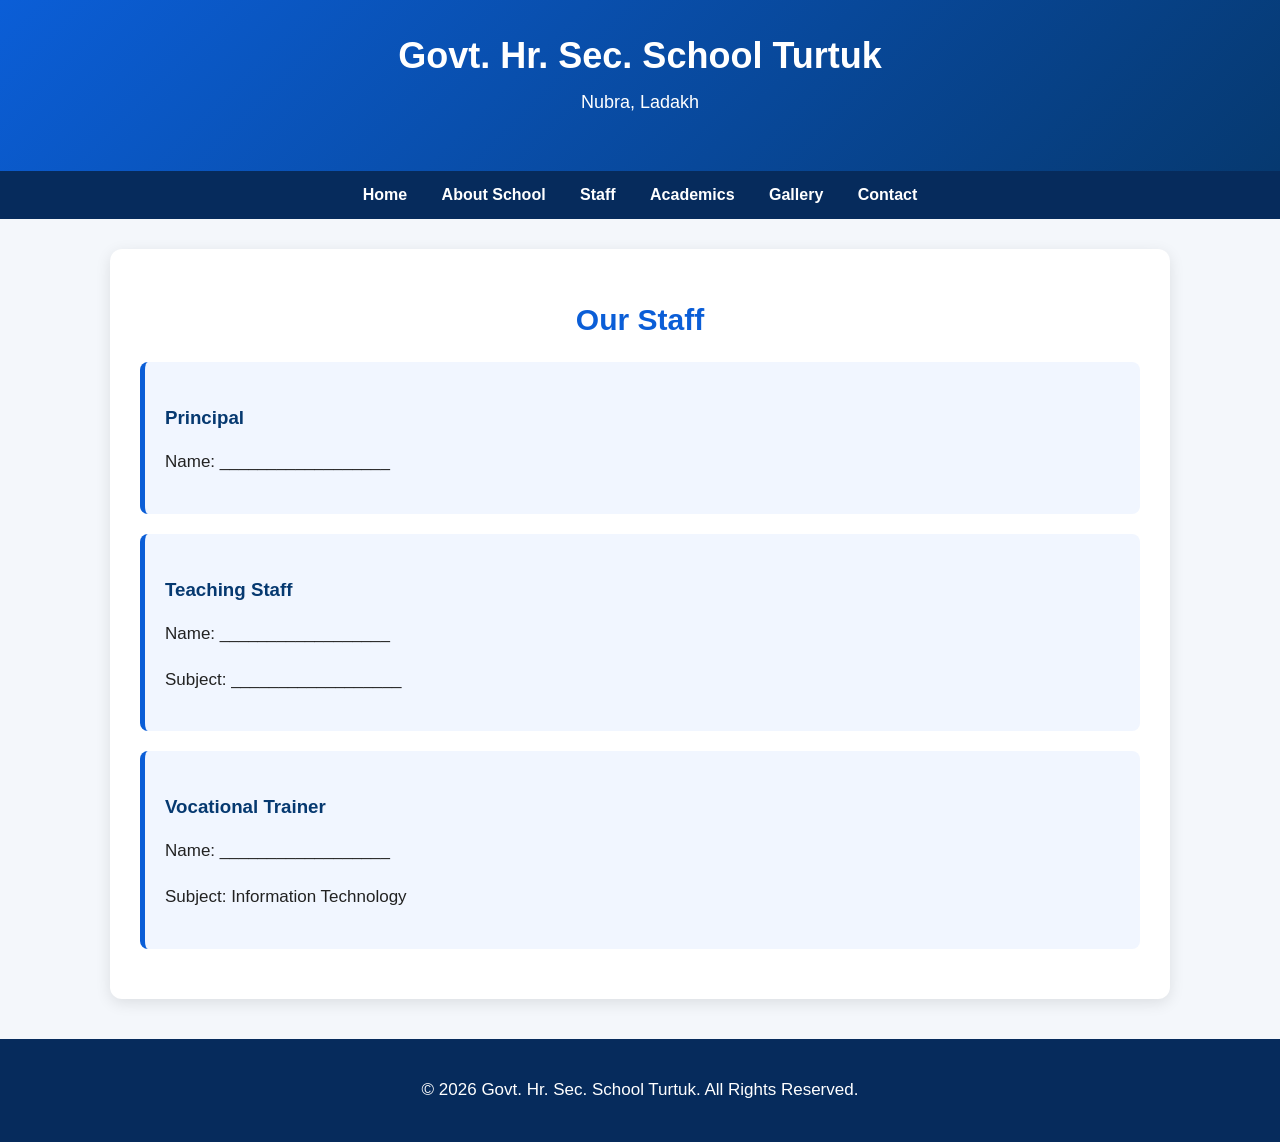
==== staff.html @ 14624526 "Add files via upload" ====
<!DOCTYPE html>
<html lang="en">

<head>
    <meta charset="UTF-8">
    <meta name="viewport" content="width=device-width, initial-scale=1.0">
    <title>Staff - Govt. Hr. Sec. School Turtuk</title>
    <link rel="stylesheet" href="style.css">
</head>

<body>

<header>
    <h1>Govt. Hr. Sec. School Turtuk</h1>
    <p>Nubra, Ladakh</p>
</header>

<nav>
    <a href="index.html">Home</a>
    <a href="about.html">About School</a>
    <a href="staff.html">Staff</a>
    <a href="academics.html">Academics</a>
    <a href="gallery.html">Gallery</a>
    <a href="contact.html">Contact</a>
</nav>

<main>
    <h2>Our Staff</h2>

    <div class="staff">
        <h3>Principal</h3>
        <p>Name: __________________</p>
    </div>

    <div class="staff">
        <h3>Teaching Staff</h3>
        <p>Name: __________________</p>
        <p>Subject: __________________</p>
    </div>

    <div class="staff">
        <h3>Vocational Trainer</h3>
        <p>Name: __________________</p>
        <p>Subject: Information Technology</p>
    </div>

</main>

<footer>
    <p>© 2026 Govt. Hr. Sec. School Turtuk. All Rights Reserved.</p>
</footer>

</body>
</html>
---- style.css ----
body {
    margin: 0;
    font-family: Arial, sans-serif;
    background-color: #f4f7fb;
    color: #222;
}

header {
    background: linear-gradient(135deg, #0b5ed7, #063970);
    color: white;
    text-align: center;
    padding: 35px 20px;
}

header h1 {
    margin: 0;
    font-size: 36px;
}

header p {
    font-size: 18px;
    margin-top: 10px;
}

nav {
    background-color: #062b5c;
    text-align: center;
    padding: 15px;
}

nav a {
    color: white;
    text-decoration: none;
    margin: 0 15px;
    font-weight: bold;
}

nav a:hover {
    color: #ffd700;
}

main {
    max-width: 1000px;
    margin: 30px auto;
    padding: 30px;
    background: white;
    border-radius: 12px;
    box-shadow: 0 4px 15px rgba(0,0,0,0.1);
}

h2 {
    color: #0b5ed7;
    text-align: center;
    font-size: 30px;
}

h3 {
    color: #063970;
    margin-top: 25px;
}

p {
    line-height: 1.7;
    font-size: 17px;
}

ul {
    line-height: 2;
    font-size: 17px;
}

.staff {
    background-color: #f1f6ff;
    padding: 20px;
    margin: 20px 0;
    border-left: 5px solid #0b5ed7;
    border-radius: 8px;
}

.gallery {
    display: grid;
    grid-template-columns: repeat(2, 1fr);
    gap: 20px;
}

.gallery img {
    width: 100%;
    height: 250px;
    object-fit: cover;
    border-radius: 10px;
    box-shadow: 0 4px 10px rgba(0,0,0,0.2);
}

footer {
    background-color: #062b5c;
    color: white;
    text-align: center;
    padding: 20px;
    margin-top: 40px;
}

@media (max-width: 600px) {
    header h1 {
        font-size: 26px;
    }

    nav a {
        display: block;
        margin: 10px;
    }

    main {
        margin: 15px;
        padding: 20px;
    }

    .gallery {
        grid-template-columns: 1fr;
    }
}
.school-banner {
    width: 100%;
    height: 350px;
    object-fit: cover;
    border-radius: 12px;
    margin-bottom: 25px;
    box-shadow: 0 4px 15px rgba(0,0,0,0.2);
}
.notice {
    background-color: #fff3cd;
    padding: 20px;
    margin: 25px 0;
    border-left: 6px solid #ffc107;
    border-radius: 10px;
}

.notice h2 {
    color: #856404;
    margin-top: 0;
}
.highlights {
    margin-top: 30px;
}

.highlight-container {
    display: flex;
    gap: 20px;
    justify-content: center;
}

.highlight-box {
    flex: 1;
    background-color: #f1f6ff;
    padding: 20px;
    border-radius: 10px;
    text-align: center;
    box-shadow: 0 3px 10px rgba(0,0,0,0.1);
}

.highlight-box h3 {
    margin-top: 0;
}

@media (max-width: 600px) {
    .highlight-container {
        flex-direction: column;
    }
}
.principal-message {
    margin-top: 30px;
    padding: 25px;
    background-color: #eef7ee;
    border-radius: 10px;
    border-left: 6px solid #198754;
}

.principal-message h2 {
    color: #198754;
    margin-top: 0;
}
.quick-links {
    margin-top: 30px;
    text-align: center;
}

.links-container {
    display: flex;
    flex-wrap: wrap;
    justify-content: center;
    gap: 15px;
}

.links-container a {
    background-color: #0b5ed7;
    color: white;
    text-decoration: none;
    padding: 12px 20px;
    border-radius: 8px;
    font-weight: bold;
}

.links-container a:hover {
    background-color: #063970;
}
.gallery-preview {
    margin-top: 30px;
    text-align: center;
}

.preview-images {
    display: grid;
    grid-template-columns: repeat(4, 1fr);
    gap: 15px;
    margin: 20px 0;
}

.preview-images img {
    width: 100%;
    height: 180px;
    object-fit: cover;
    border-radius: 10px;
    box-shadow: 0 3px 10px rgba(0,0,0,0.15);
}

.gallery-button {
    display: inline-block;
    background-color: #0b5ed7;
    color: white;
    text-decoration: none;
    padding: 12px 22px;
    border-radius: 8px;
    font-weight: bold;
}

.gallery-button:hover {
    background-color: #063970;
}

@media (max-width: 600px) {
    .preview-images {
        grid-template-columns: repeat(2, 1fr);
    }
}
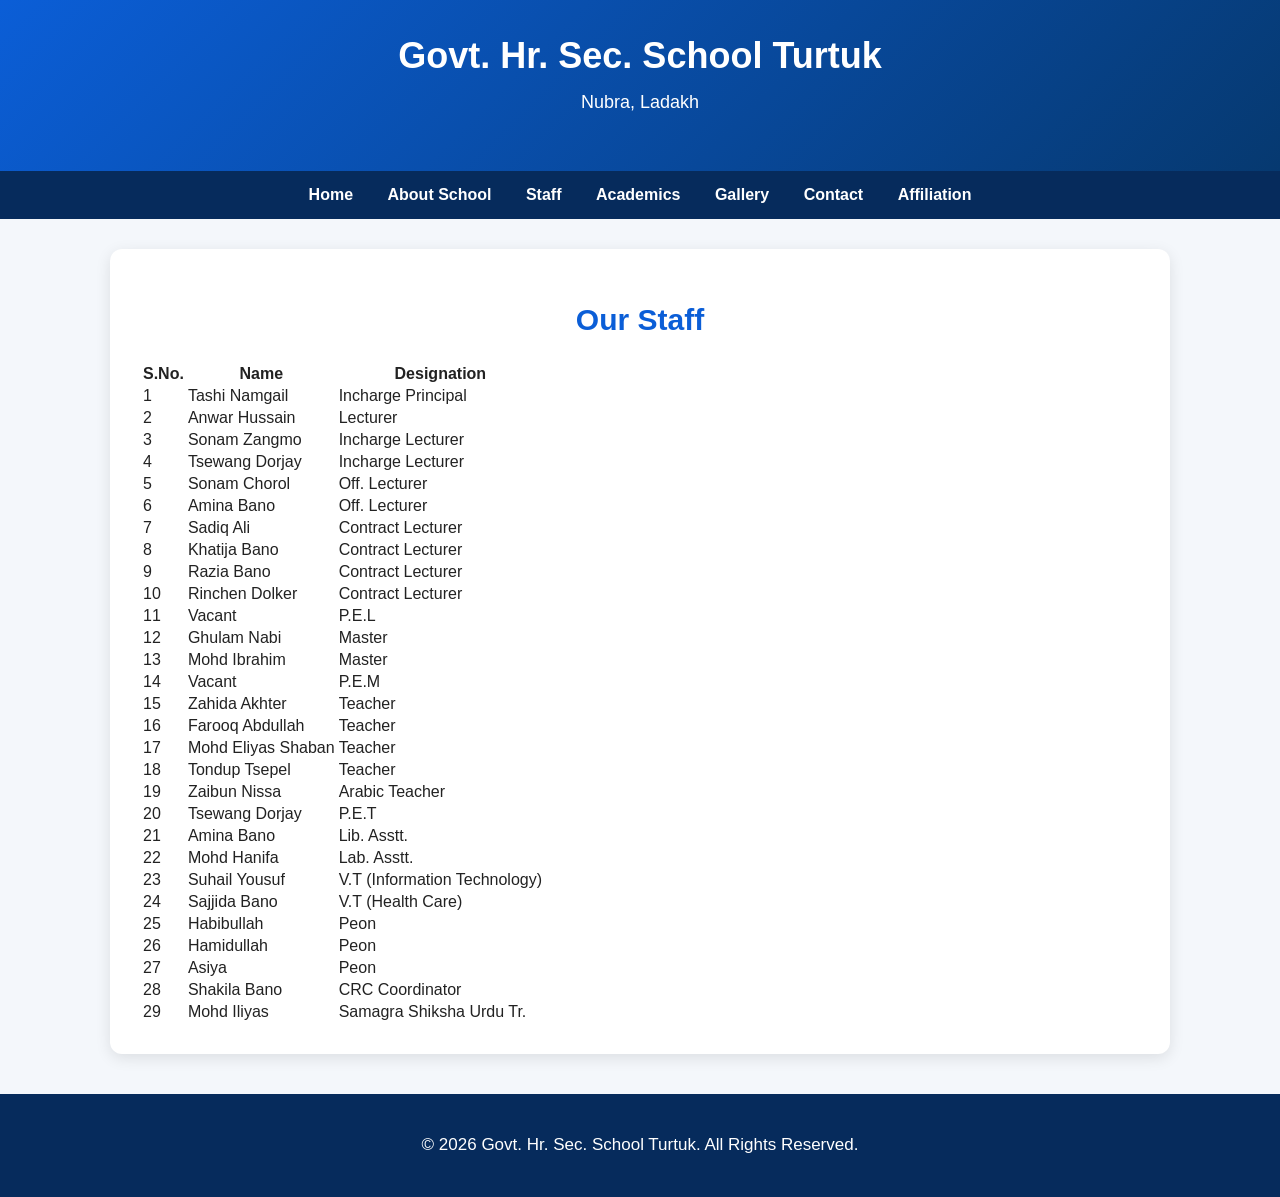
==== commit 0a16f03a: "Update staff.html" ====
--- a/staff.html
+++ b/staff.html
@@ -22,27 +22,200 @@
     <a href="academics.html">Academics</a>
     <a href="gallery.html">Gallery</a>
     <a href="contact.html">Contact</a>
+    <a href="affiliation.html">Affiliation</a>
 </nav>
 
 <main>
+
     <h2>Our Staff</h2>
 
-    <div class="staff">
-        <h3>Principal</h3>
-        <p>Name: __________________</p>
-    </div>
-
-    <div class="staff">
-        <h3>Teaching Staff</h3>
-        <p>Name: __________________</p>
-        <p>Subject: __________________</p>
-    </div>
-
-    <div class="staff">
-        <h3>Vocational Trainer</h3>
-        <p>Name: __________________</p>
-        <p>Subject: Information Technology</p>
-    </div>
+    <table class="staff-table">
+        <thead>
+            <tr>
+                <th>S.No.</th>
+                <th>Name</th>
+                <th>Designation</th>
+            </tr>
+        </thead>
+
+        <tbody>
+
+            <tr>
+                <td>1</td>
+                <td>Tashi Namgail</td>
+                <td>Incharge Principal</td>
+            </tr>
+
+            <tr>
+                <td>2</td>
+                <td>Anwar Hussain</td>
+                <td>Lecturer</td>
+            </tr>
+
+            <tr>
+                <td>3</td>
+                <td>Sonam Zangmo</td>
+                <td>Incharge Lecturer</td>
+            </tr>
+
+            <tr>
+                <td>4</td>
+                <td>Tsewang Dorjay</td>
+                <td>Incharge Lecturer</td>
+            </tr>
+
+            <tr>
+                <td>5</td>
+                <td>Sonam Chorol</td>
+                <td>Off. Lecturer</td>
+            </tr>
+
+            <tr>
+                <td>6</td>
+                <td>Amina Bano</td>
+                <td>Off. Lecturer</td>
+            </tr>
+
+            <tr>
+                <td>7</td>
+                <td>Sadiq Ali</td>
+                <td>Contract Lecturer</td>
+            </tr>
+
+            <tr>
+                <td>8</td>
+                <td>Khatija Bano</td>
+                <td>Contract Lecturer</td>
+            </tr>
+
+            <tr>
+                <td>9</td>
+                <td>Razia Bano</td>
+                <td>Contract Lecturer</td>
+            </tr>
+
+            <tr>
+                <td>10</td>
+                <td>Rinchen Dolker</td>
+                <td>Contract Lecturer</td>
+            </tr>
+
+            <tr>
+                <td>11</td>
+                <td>Vacant</td>
+                <td>P.E.L</td>
+            </tr>
+
+            <tr>
+                <td>12</td>
+                <td>Ghulam Nabi</td>
+                <td>Master</td>
+            </tr>
+
+            <tr>
+                <td>13</td>
+                <td>Mohd Ibrahim</td>
+                <td>Master</td>
+            </tr>
+
+            <tr>
+                <td>14</td>
+                <td>Vacant</td>
+                <td>P.E.M</td>
+            </tr>
+
+            <tr>
+                <td>15</td>
+                <td>Zahida Akhter</td>
+                <td>Teacher</td>
+            </tr>
+
+            <tr>
+                <td>16</td>
+                <td>Farooq Abdullah</td>
+                <td>Teacher</td>
+            </tr>
+
+            <tr>
+                <td>17</td>
+                <td>Mohd Eliyas Shaban</td>
+                <td>Teacher</td>
+            </tr>
+
+            <tr>
+                <td>18</td>
+                <td>Tondup Tsepel</td>
+                <td>Teacher</td>
+            </tr>
+
+            <tr>
+                <td>19</td>
+                <td>Zaibun Nissa</td>
+                <td>Arabic Teacher</td>
+            </tr>
+
+            <tr>
+                <td>20</td>
+                <td>Tsewang Dorjay</td>
+                <td>P.E.T</td>
+            </tr>
+
+            <tr>
+                <td>21</td>
+                <td>Amina Bano</td>
+                <td>Lib. Asstt.</td>
+            </tr>
+
+            <tr>
+                <td>22</td>
+                <td>Mohd Hanifa</td>
+                <td>Lab. Asstt.</td>
+            </tr>
+
+            <tr>
+                <td>23</td>
+                <td>Suhail Yousuf</td>
+                <td>V.T (Information Technology)</td>
+            </tr>
+
+            <tr>
+                <td>24</td>
+                <td>Sajjida Bano</td>
+                <td>V.T (Health Care)</td>
+            </tr>
+
+            <tr>
+                <td>25</td>
+                <td>Habibullah</td>
+                <td>Peon</td>
+            </tr>
+
+            <tr>
+                <td>26</td>
+                <td>Hamidullah</td>
+                <td>Peon</td>
+            </tr>
+
+            <tr>
+                <td>27</td>
+                <td>Asiya</td>
+                <td>Peon</td>
+            </tr>
+
+            <tr>
+                <td>28</td>
+                <td>Shakila Bano</td>
+                <td>CRC Coordinator</td>
+            </tr>
+
+            <tr>
+                <td>29</td>
+                <td>Mohd Iliyas</td>
+                <td>Samagra Shiksha Urdu Tr.</td>
+            </tr>
+
+        </tbody>
+    </table>
 
 </main>
 
@@ -51,4 +224,4 @@
 </footer>
 
 </body>
-</html>+</html>
